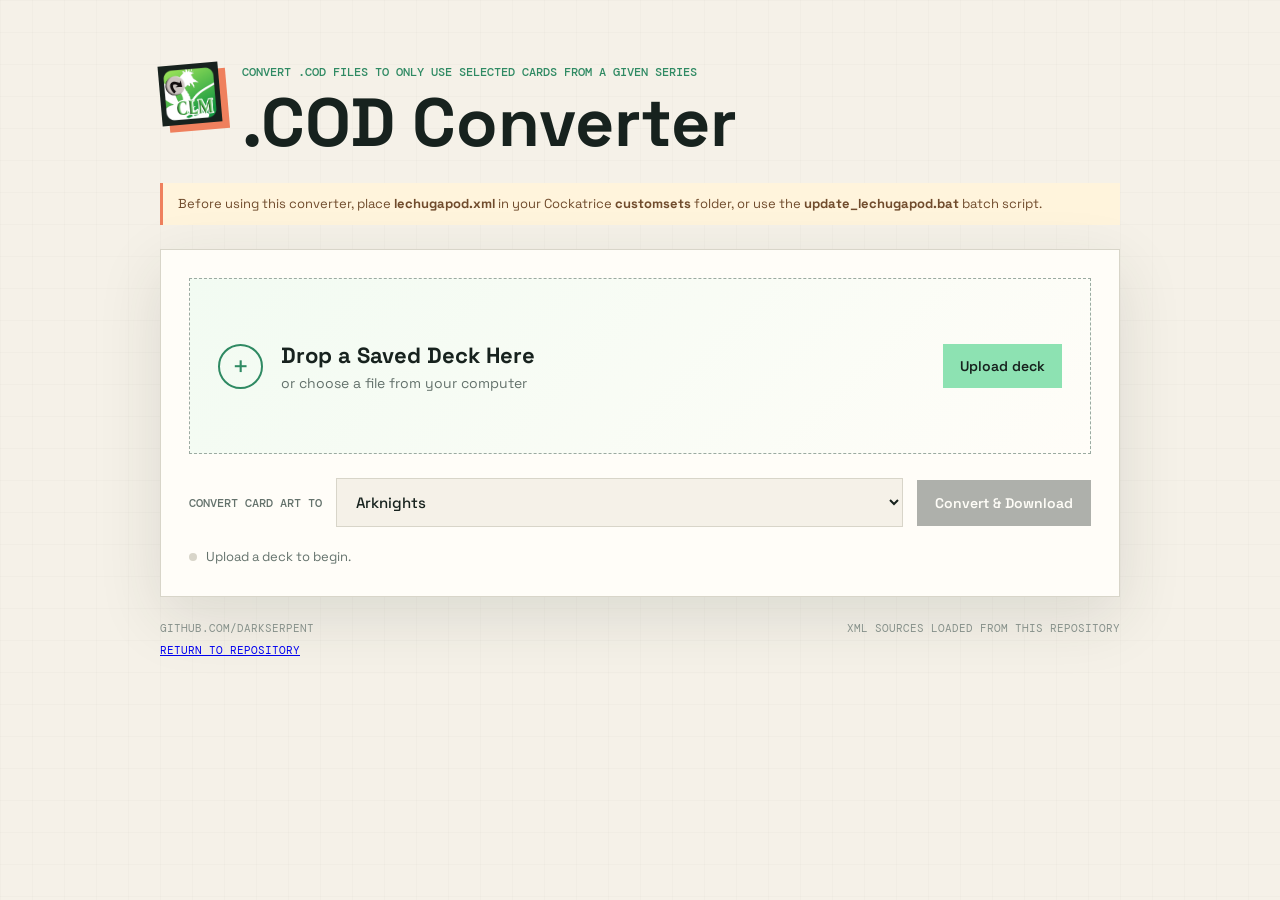
==== site/index.html @ e462dc70 "Add files via upload" ====
<!doctype html>
<html lang="en">
<head>
  <meta charset="utf-8">
  <meta name="viewport" content="width=device-width, initial-scale=1">
  <title>CLM Deck Converter</title>
  <meta name="description" content="Convert Cockatrice .cod decks to use alternate card arts from your selected series.">
  <meta property="og:type" content="website">
  <meta property="og:title" content="CLM Deck Converter">
  <meta property="og:description" content="Convert Cockatrice .cod decks to use alternate card arts from your selected series.">
  <meta property="og:image" content="https://raw.githubusercontent.com/DarkSerpent/LechugaPod/main/site/site-assets/clm_deck_converter.png">
  <meta property="og:image:alt" content="CLM Deck Converter">
  <meta name="twitter:card" content="summary">
  <meta name="twitter:title" content="CLM Deck Converter">
  <meta name="twitter:description" content="Convert Cockatrice .cod decks to use alternate card arts from your selected series.">
  <meta name="twitter:image" content="https://raw.githubusercontent.com/DarkSerpent/LechugaPod/main/site/site-assets/clm_deck_converter.png">
  <meta name="twitter:image:alt" content="CLM Deck Converter">
  <link rel="stylesheet" href="styles.css">
  <link rel="icon" href="site-assets/favicon.ico" sizes="any">
  <link rel="icon" type="image/png" sizes="32x32" href="site-assets/favicon-32x32.png">
  <link rel="icon" type="image/png" sizes="16x16" href="site-assets/favicon-16x16.png">
  <link rel="apple-touch-icon" sizes="180x180" href="site-assets/apple-touch-icon.png">
  <link rel="icon" type="image/png" sizes="192x192" href="site-assets/android-chrome-192x192.png">
  <link rel="icon" type="image/png" sizes="512x512" href="site-assets/android-chrome-512x512.png">
</head>
<body>
  <main class="shell">
    <header class="masthead">
      <div class="brand-mark" aria-hidden="true"><img src="site-assets/clm_deck_converter.png" width=50px></div>
      <div>
        <p class="eyebrow">Convert .cod files to only use selected cards from a given series</p>
        <h1>.COD Converter</h1>
      </div>
    </header>
    <div class="setup-notice" role="note">Before using this converter, place <strong>lechugapod.xml</strong> in your Cockatrice <strong>customsets</strong> folder, or use the <strong>update_lechugapod.bat</strong> batch script.</div>

    <section class="workspace" aria-label="Deck conversion workspace">
      <div class="drop-zone" id="dropZone" tabindex="0">
        <div class="drop-icon" aria-hidden="true">+</div>
        <div>
          <h2 id="fileTitle">Drop a Saved Deck Here</h2>
          <p id="fileHint">or choose a file from your computer</p>
        </div>
        <button class="upload-button" id="uploadButton" type="button">Upload deck</button>
        <input id="fileInput" type="file" accept=".cod,application/xml,text/xml" hidden>
      </div>

      <div class="controls">
        <label for="seriesSelect">Convert card art to</label>
        <select id="seriesSelect">
          <option value="Arknights">Arknights</option>
          <option value="BlueArchive">Blue Archive</option>
          <option value="Fate">Fate Grand Order</option>
          <option value="Honkai">Honkai: Star Rail</option>
          <option value="ReZero">Re:Zero</option>
          <option value="Shakugan">Shakugan no Shana</option>
          <option value="Shadowverse">Shadowverse: Worlds Beyond</option>
          <option value="Touhou">Touhou Project</option>
        </select>
        <button class="convert-button" id="convertButton" type="button" disabled>Convert & Download</button>
      </div>

      <div class="status" id="status" role="status" aria-live="polite">
        <span class="status-dot"></span>
        <span id="statusText">Upload a deck to begin.</span>
      </div>
    </section>

    <section class="summary" id="summary" hidden>
      <div>
        <p class="eyebrow">Conversion Report</p>
        <h2 id="summaryTitle">Ready to Convert!</h2>
      </div>
      <div class="stats">
        <div><strong id="proxyCount">0</strong><span>proxies updated</span></div>
        <div><strong id="fallbackCount">0</strong><span>fallback printings</span></div>
        <div><strong id="untouchedCount">0</strong><span>cards untouched</span></div>
      </div>
      <ul class="details" id="details"></ul>
    </section>

    <footer>
      <span>github.com/darkSerpent</span>
      <span>XML sources loaded from this repository</span>
    </footer>
    <footer>
      <span><a href="https://github.com/DarkSerpent/LechugaPod" style="position: relative; top: -16px;">Return to repository</a></span>
    </footer>
  </main>
  <script src="app.js"></script>
</body>
</html>
---- site/styles.css ----
@import url('https://fonts.googleapis.com/css2?family=DM+Mono:wght@400;500&family=Space+Grotesk:wght@400;500;600;700&display=swap');

:root {
  --ink: #17221e;
  --muted: #64726c;
  --paper: #f5f1e8;
  --panel: #fffdf8;
  --line: #d8d5c9;
  --mint: #8de2b2;
  --mint-deep: #2f8a63;
  --orange: #ef805d;
  --shadow: 0 20px 60px rgba(38, 53, 45, .12);
}

* { box-sizing: border-box; }

body {
  margin: 0;
  min-width: 320px;
  color: var(--ink);
  background: var(--paper);
  font-family: 'Space Grotesk', sans-serif;
}

body::before {
  content: '';
  position: fixed;
  inset: 0;
  pointer-events: none;
  opacity: .45;
  background-image: linear-gradient(rgba(23,34,30,.035) 1px, transparent 1px), linear-gradient(90deg, rgba(23,34,30,.035) 1px, transparent 1px);
  background-size: 32px 32px;
}

.shell { width: min(960px, calc(100% - 40px)); margin: 0 auto; padding: 64px 0 30px; position: relative; }
.masthead { display: flex; gap: 22px; align-items: flex-start; margin-bottom: 15px; }
.brand-mark { width: 60px; height: 60px; display: grid; place-items: center; flex: none; background: var(--ink); color: var(--mint); font: 500 17px 'DM Mono', monospace; letter-spacing: 0; transform: rotate(-5deg); box-shadow: 7px 7px 0 var(--orange); }
.eyebrow { margin: 0 0 10px; color: var(--mint-deep); font: 500 12px 'DM Mono', monospace; letter-spacing: 0; text-transform: uppercase; }
h1, h2, p { margin-top: 0; }
h1 { margin-bottom: 11px; font-size: clamp(38px, 6vw, 68px); line-height: .98; letter-spacing: 0; }
.intro { max-width: 510px; margin-bottom: 0; color: var(--muted); font-size: 17px; line-height: 1.55; }
.setup-notice { width: 100%; margin: 0 auto 24px; padding: 12px 15px; color: #704b2c; background: #fff4dc; border-left: 3px solid var(--orange); font-size: 13px; line-height: 1.45; }
.workspace { padding: 28px; background: var(--panel); border: 1px solid var(--line); box-shadow: var(--shadow); }
.drop-zone { min-height: 176px; display: flex; align-items: center; gap: 18px; padding: 28px; border: 1px dashed #9baaa1; background: linear-gradient(135deg, #f2fbf2, #fffdf8); transition: border-color .2s, background .2s, transform .2s; }
.drop-zone.is-dragging { border-color: var(--mint-deep); background: #e7f8e9; transform: translateY(-2px); }
.drop-icon { width: 45px; height: 45px; display: grid; place-items: center; flex: none; color: var(--mint-deep); border: 2px solid var(--mint-deep); border-radius: 50%; font-size: 28px; line-height: 1; }
.drop-zone h2 { margin: 0 0 5px; font-size: 22px; letter-spacing: 0; }
.drop-zone p { margin: 0; color: var(--muted); font-size: 14px; }
.upload-button, .convert-button { border: 0; cursor: pointer; font: 600 14px 'Space Grotesk', sans-serif; letter-spacing: 0; transition: transform .2s, opacity .2s, background .2s; }
.upload-button { margin-left: auto; padding: 13px 17px; color: var(--ink); background: var(--mint); }
.upload-button:hover, .convert-button:hover:not(:disabled) { transform: translateY(-2px); }
.controls { display: grid; grid-template-columns: auto minmax(220px, 1fr) auto; align-items: center; gap: 14px; padding: 24px 0 18px; }
.controls label { color: var(--muted); font: 500 12px 'DM Mono', monospace; text-transform: uppercase; }
select { width: 100%; padding: 13px 15px; color: var(--ink); background: var(--paper); border: 1px solid var(--line); font: 500 15px 'Space Grotesk', sans-serif; }
.convert-button { padding: 14px 18px; color: var(--panel); background: var(--ink); }
.convert-button:disabled { cursor: not-allowed; opacity: .35; }
.status { display: flex; align-items: center; gap: 9px; min-height: 23px; color: var(--muted); font-size: 13px; }
.status-dot { width: 8px; height: 8px; flex: none; border-radius: 50%; background: var(--line); }
.status.is-ready .status-dot { background: var(--mint-deep); }
.status.is-error .status-dot { background: var(--orange); }
.summary { margin-top: 28px; padding: 28px; background: var(--ink); color: var(--panel); box-shadow: var(--shadow); animation: rise .45s ease both; }
.summary h2 { margin-bottom: 0; font-size: 28px; letter-spacing: 0; }
.stats { display: grid; grid-template-columns: repeat(3, 1fr); margin: 25px 0; background: var(--ink); }
.stats div { padding: 17px; background: var(--ink); }
.stats div + div { border-left: 1px solid rgba(255,255,255,.14); }
.stats strong { display: block; color: var(--mint); font: 500 28px 'DM Mono', monospace; }
.stats span { color: #bdc9c1; font-size: 12px; }
.details { display: grid; gap: 7px; margin: 0; padding: 0; list-style: none; color: #d5ddd8; font-size: 13px; }
.details li { padding-left: 15px; border-left: 2px solid var(--orange); }
footer { display: flex; justify-content: space-between; padding-top: 24px; color: #87918b; font: 11px 'DM Mono', monospace; text-transform: uppercase; }
@keyframes rise { from { opacity: 0; transform: translateY(10px); } to { opacity: 1; transform: translateY(0); } }
@media (max-width: 680px) {
  .shell { width: min(100% - 24px, 960px); padding-top: 34px; }
  .masthead { margin-bottom: 30px; }
  .brand-mark { width: 48px; height: 48px; font-size: 14px; box-shadow: 5px 5px 0 var(--orange); }
  .intro { font-size: 15px; }
  .workspace, .summary { padding: 18px; }
  .drop-zone { min-height: 210px; flex-wrap: wrap; padding: 20px; }
  .upload-button { width: 100%; margin-left: 0; }
  .controls { grid-template-columns: 1fr; gap: 9px; }
  .convert-button { width: 100%; }
  .stats { grid-template-columns: 1fr; }
  .stats div + div { border-top: 1px solid rgba(255,255,255,.14); border-left: 0; }
  footer { flex-direction: column; gap: 8px; }
}
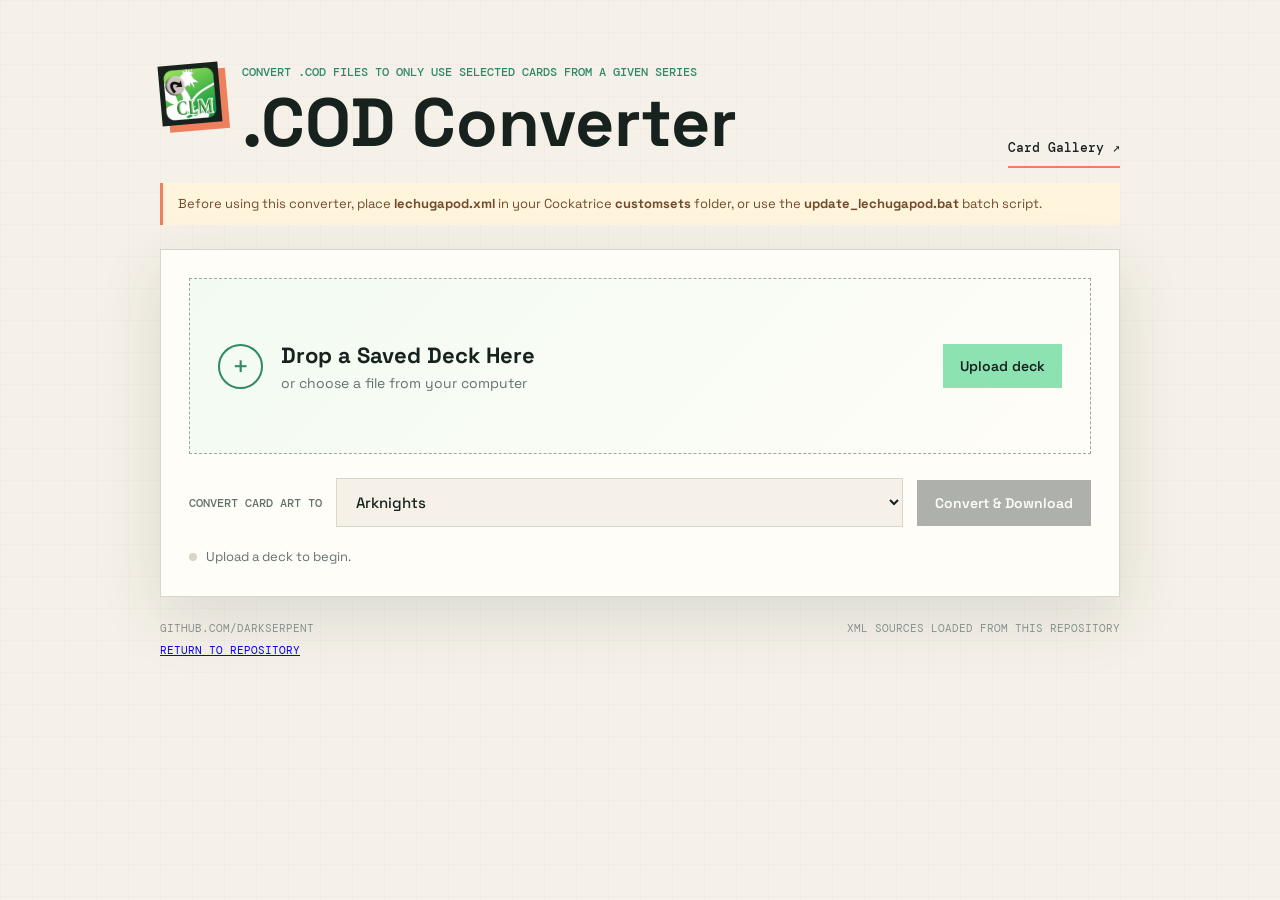
==== commit 455d5dbf: "Add files via upload" ====
--- a/site/index.html
+++ b/site/index.html
@@ -31,6 +31,7 @@
         <p class="eyebrow">Convert .cod files to only use selected cards from a given series</p>
         <h1>.COD Converter</h1>
       </div>
+      <a class="back-link" href="cards.html">Card Gallery <span aria-hidden="true">↗</span></a>
     </header>
     <div class="setup-notice" role="note">Before using this converter, place <strong>lechugapod.xml</strong> in your Cockatrice <strong>customsets</strong> folder, or use the <strong>update_lechugapod.bat</strong> batch script.</div>
 
@@ -49,13 +50,16 @@
         <label for="seriesSelect">Convert card art to</label>
         <select id="seriesSelect">
           <option value="Arknights">Arknights</option>
+          <option value="AzurLane">Azur Lane</option>
           <option value="BlueArchive">Blue Archive</option>
           <option value="Fate">Fate Grand Order</option>
+          <option value="MAWS">My Adventures with Superman</option>
           <option value="Honkai">Honkai: Star Rail</option>
           <option value="ReZero">Re:Zero</option>
           <option value="Shakugan">Shakugan no Shana</option>
           <option value="Shadowverse">Shadowverse: Worlds Beyond</option>
           <option value="Touhou">Touhou Project</option>
+          <option value="ZZZ">Zenless Zone Zero</option>
         </select>
         <button class="convert-button" id="convertButton" type="button" disabled>Convert & Download</button>
       </div>
--- a/site/styles.css
+++ b/site/styles.css
@@ -34,6 +34,7 @@
 
 .shell { width: min(960px, calc(100% - 40px)); margin: 0 auto; padding: 64px 0 30px; position: relative; }
 .masthead { display: flex; gap: 22px; align-items: flex-start; margin-bottom: 15px; }
+.masthead .back-link { align-self: flex-end; margin-left: auto; }
 .brand-mark { width: 60px; height: 60px; display: grid; place-items: center; flex: none; background: var(--ink); color: var(--mint); font: 500 17px 'DM Mono', monospace; letter-spacing: 0; transform: rotate(-5deg); box-shadow: 7px 7px 0 var(--orange); }
 .eyebrow { margin: 0 0 10px; color: var(--mint-deep); font: 500 12px 'DM Mono', monospace; letter-spacing: 0; text-transform: uppercase; }
 h1, h2, p { margin-top: 0; }
@@ -69,9 +70,54 @@
 .details li { padding-left: 15px; border-left: 2px solid var(--orange); }
 footer { display: flex; justify-content: space-between; padding-top: 24px; color: #87918b; font: 11px 'DM Mono', monospace; text-transform: uppercase; }
 @keyframes rise { from { opacity: 0; transform: translateY(10px); } to { opacity: 1; transform: translateY(0); } }
+
+.cards-page { min-height: 100vh; }
+.cards-shell { width: min(1320px, calc(100% - 48px)); margin: 0 auto; padding: 58px 0 30px; position: relative; }
+.cards-header { display: flex; justify-content: space-between; align-items: end; gap: 30px; margin-bottom: 34px; }
+.cards-heading { display: flex; align-items: flex-start; gap: 22px; }
+.cards-header h1 { margin-bottom: 10px; }
+.cards-intro { margin: 0; color: var(--muted); font-size: 16px; }
+.back-link { padding: 10px 0; color: var(--ink); border-bottom: 2px solid var(--orange); font: 500 13px 'DM Mono', monospace; text-decoration: none; white-space: nowrap; }
+.gallery-controls { display: grid; gap: 22px; margin-bottom: 30px; padding: 24px; background: var(--panel); border: 1px solid var(--line); box-shadow: var(--shadow); }
+.search-box { display: flex; align-items: center; gap: 12px; padding: 0 15px; background: var(--paper); border: 1px solid var(--line); }
+.search-box input { width: 100%; padding: 15px 0; color: var(--ink); background: transparent; border: 0; outline: 0; font: 15px 'Space Grotesk', sans-serif; }
+.search-icon { width: 15px; height: 15px; flex: none; border: 2px solid var(--mint-deep); border-radius: 50%; position: relative; }
+.search-icon::after { content: ''; width: 7px; height: 2px; position: absolute; right: -6px; bottom: -3px; background: var(--mint-deep); transform: rotate(45deg); }
+.filter-group { display: grid; gap: 10px; }
+.filter-label { margin: 0; color: var(--muted); font: 500 11px 'DM Mono', monospace; text-transform: uppercase; }
+.filter-tabs { display: flex; flex-wrap: wrap; gap: 8px; }
+.filter-tab { padding: 9px 13px; color: var(--ink); background: transparent; border: 1px solid var(--line); cursor: pointer; font: 500 13px 'Space Grotesk', sans-serif; transition: .2s ease; }
+.filter-tab:hover { border-color: var(--mint-deep); transform: translateY(-1px); }
+.filter-tab.is-active { color: var(--panel); background: var(--ink); border-color: var(--ink); }
+.gallery-status { display: flex; align-items: baseline; justify-content: space-between; gap: 16px; margin-bottom: 16px; }
+.gallery-status h2 { margin: 0; font-size: 28px; }
+.gallery-status-controls { display: flex; align-items: center; gap: 18px; }
+.gallery-status span { color: var(--muted); font: 12px 'DM Mono', monospace; }
+.sort-control { display: flex; align-items: center; gap: 9px; color: var(--muted); font: 500 11px 'DM Mono', monospace; text-transform: uppercase; }
+.sort-control select { width: auto; min-width: 145px; padding: 9px 28px 9px 10px; font: 500 12px 'Space Grotesk', sans-serif; }
+.card-grid { display: grid; grid-template-columns: repeat(auto-fill, minmax(145px, 1fr)); gap: 22px 15px; }
+.card-tile { animation: rise .4s ease both; animation-delay: calc(var(--card-index) * 25ms); }
+.card-button { display: grid; width: 100%; gap: 8px; padding: 0; color: var(--ink); background: transparent; border: 0; cursor: pointer; text-align: left; }
+.card-image-wrap { display: block; aspect-ratio: 63 / 88; position: relative; overflow: hidden; background: #d8d5c9; box-shadow: 0 7px 14px rgba(38, 53, 45, .13); transition: transform .2s ease, box-shadow .2s ease; }
+.card-button:hover .card-image-wrap, .card-button:focus-visible .card-image-wrap { transform: translateY(-5px) scale(1.035); box-shadow: 0 15px 24px rgba(38, 53, 45, .22); }
+.card-image-wrap img { width: 100%; height: 100%; display: block; object-fit: cover; }
+.zoom-icon { width: 34px; height: 34px; display: grid; place-items: center; position: absolute; right: 9px; bottom: 9px; color: var(--ink); background: var(--mint); border-radius: 50%; opacity: 0; transform: scale(.7); transition: .2s ease; }
+.zoom-icon::before { content: ''; width: 11px; height: 11px; border: 2px solid var(--ink); border-radius: 50%; }
+.zoom-icon::after { content: ''; width: 8px; height: 2px; position: absolute; right: 7px; bottom: 8px; background: var(--ink); transform: rotate(45deg); }
+.card-button:hover .zoom-icon, .card-button:focus-visible .zoom-icon { opacity: 1; transform: scale(1); }
+.card-name { overflow: hidden; font-size: 13px; font-weight: 600; text-overflow: ellipsis; white-space: nowrap; }
+.card-series { overflow: hidden; color: var(--muted); font: 10px 'DM Mono', monospace; text-overflow: ellipsis; white-space: nowrap; }
+.empty-state { padding: 50px 0; color: var(--muted); text-align: center; }
+.card-modal { width: min(92vw, 580px); max-height: 94vh; padding: 18px; color: var(--panel); background: var(--ink); border: 0; box-shadow: 0 24px 80px rgba(0, 0, 0, .35); }
+.card-modal::backdrop { background: rgba(23, 34, 30, .82); backdrop-filter: blur(4px); }
+.card-modal img { display: block; width: 100%; max-height: 82vh; object-fit: contain; }
+.card-modal p { margin: 12px 0 0; color: #bdc9c1; font: 12px 'DM Mono', monospace; }
+.card-modal a { color: var(--mint); }
+.modal-close { width: 36px; height: 36px; display: grid; place-items: center; position: absolute; top: 10px; right: 10px; color: var(--ink); background: var(--mint); border: 0; border-radius: 50%; cursor: pointer; font-size: 25px; line-height: 1; }
+.visually-hidden { width: 1px; height: 1px; position: absolute; overflow: hidden; clip: rect(0 0 0 0); white-space: nowrap; }
 @media (max-width: 680px) {
   .shell { width: min(100% - 24px, 960px); padding-top: 34px; }
-  .masthead { margin-bottom: 30px; }
+  .masthead { flex-wrap: wrap; margin-bottom: 30px; }
   .brand-mark { width: 48px; height: 48px; font-size: 14px; box-shadow: 5px 5px 0 var(--orange); }
   .intro { font-size: 15px; }
   .workspace, .summary { padding: 18px; }
@@ -82,4 +128,12 @@
   .stats { grid-template-columns: 1fr; }
   .stats div + div { border-top: 1px solid rgba(255,255,255,.14); border-left: 0; }
   footer { flex-direction: column; gap: 8px; }
+  .cards-shell { width: min(100% - 24px, 1320px); padding-top: 34px; }
+  .cards-header { align-items: flex-start; flex-direction: column; gap: 20px; }
+  .cards-heading { gap: 14px; }
+  .gallery-controls { padding: 18px; }
+  .card-grid { grid-template-columns: repeat(2, minmax(0, 1fr)); gap: 18px 12px; }
+  .gallery-status h2 { font-size: 23px; }
+  .gallery-status { align-items: flex-start; flex-direction: column; }
+  .gallery-status-controls { justify-content: space-between; width: 100%; }
 }
